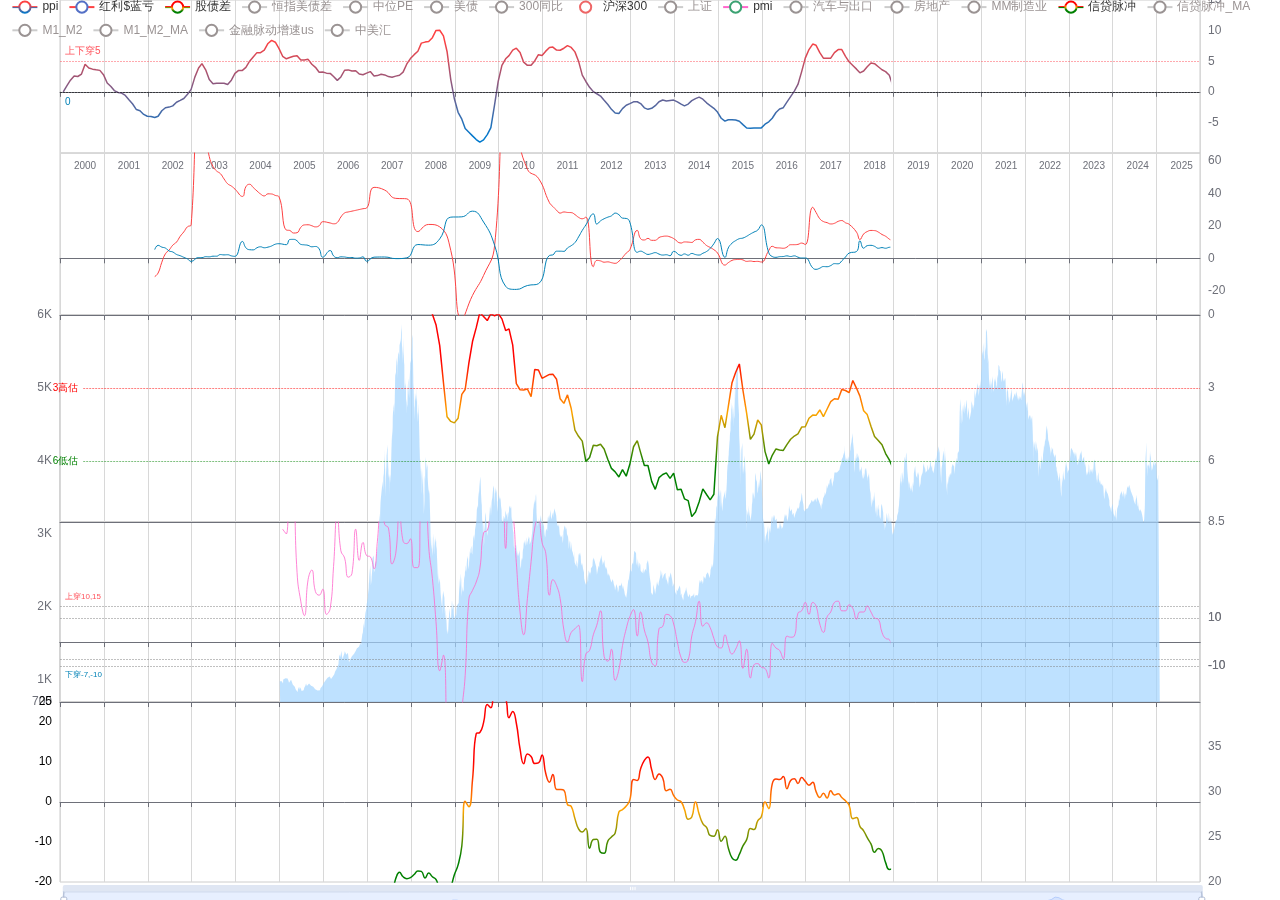
==== eco/cn.html @ ce71aca5 "eco" ====
<!DOCTYPE html>
<html lang="zh-CN" style="height: 100%">

<head>
    <meta charset="utf-8" />
    <script type="text/javascript" src="./js/echarts.min.js"></script>
    <script type="text/javascript" src="./js/my.js"></script>
    <script type="text/javascript" src="./js/indicatorCalculation.js"></script>
    <script type="text/javascript" src="./cn/CPI,PPI,CPI_PPI.js"></script>
    <script type="text/javascript" src="./cn/利润同比,亏损增减.js"></script>
    <script type="text/javascript" src="./cn/股债差300平均,滚动市盈率300.js"></script>
    <script type="text/javascript" src="./cn/滚动市盈率恒指.js"></script>


    <script type="text/javascript" src="./cn/沪深300PE中位数,全A股PE中位数,十年期国债利率倒数.js"></script>
    <script type="text/javascript" src="./cn/沪深300同比,上证同比.js"></script>
    <script type="text/javascript" src="./cn/财新制造业PMI,官方制造业PMI.js"></script>
    <script type="text/javascript" src="./cn/商品房销售.js"></script>
    <script type="text/javascript" src="./cn/零售汽车.js"></script>
    <script type="text/javascript" src="./cn/出口.js"></script>
    <script type="text/javascript" src="./cn/M1,M1_M2.js"></script>
    <script type="text/javascript" src="./cn/信贷脉冲,房价同比.js"></script>

    <script type="text/javascript" src="./us/MM制造业指标.js"></script>
    <script type="text/javascript" src="./us/中美利差Day,中美汇率Day.js"></script>
    <script type="text/javascript" src="./us/金融压力Day,美元指数Day.js"></script>
    <script type="text/javascript" src="./us/PMI_ISM,金融脉动增速.js"></script>
    <script type="text/javascript" src="./us/Y10日,Y2日.js"></script>
    <script type="text/javascript">
        /*
        各类资产的长期回报率是多少?  https://deepinvest.org/post/2022/09/05/the-rate-of-return-on-everything/   
        巴菲特的估值逻辑与茅台的确定性  https://shoucang.zyzhang.com/%e5%b7%b4%e8%8f%b2%e7%89%b9%e7%9a%84%e4%bc%b0%e5%80%bc%e9%80%bb%e8%be%91%e4%b8%8e%e8%8c%85%e5%8f%b0%e7%9a%84%e7%a1%ae%e5%ae%9a%e6%80%a7/
        净利润同比增长率(%)中位数 https://legulegu.com/stockdata/middle-avg-indicator?indicatorCode=netProfitYoy                           
                                   上5 
        ppi      下0         上0         高位区5下
        利亏     利下0       利上0        亏上0
    
        股市     低点        M高点1       M高点2       5-6  10-12-1-2月底
                     白马科技 红低PPI-能粮消金CPI        3年左右 

        pmi      低位        高位         高中位
        信贷     低位        高位         中下位
        美元     低位        中上位        高位



        一般        一个底部              顶部1                    顶部1

        P          下穿0 减速带最大     上穿0 加速度最大          高位5向下
        利润       下穿0 减速带最大      上穿0 加速度最大           
        亏损                                                    上穿0 加速度最大
         
        股债          低位                中上|顶                 顶|中下

        Q
        MV         内外最底部            内M最大_信贷&M1          外M最大_汇率

        */
        console.log("cn数据抓取日期=", cn抓取日期)

        let PPI_MA = PPI.chartDataMaN(4)

        官方制造业PMI = 官方制造业PMI.map(item => {
            item[1] = parseFloat(((item[1] - 50) * 1).toFixed(2))
            return item
        })
        财新制造业PMI = 财新制造业PMI.map(item => {
            item[1] = parseFloat(((item[1] - 50) * 1).toFixed(2))
            return item
        })
        let cn_pmi_平均 = 官方制造业PMI.map((item, index) => {
            let newArr = []
            newArr[0] = item[0]
            let avg
            let cx = findSameTime(财新制造业PMI, item[0])
            if (cx) avg = (item[1] * 0.5 + parseFloat(cx[1]) * 0.5).toFixed(2)
            else avg = item[1].toFixed(2)
            newArr[1] = parseFloat(avg)
            return newArr
        })

        出口 = 出口.map(((item, index, arr) => {
            if (item[0].includes("02-28")) {
                let pre = 出口[index - 1]
                let next = 出口[index + 1]
                pre = pre ? parseFloat(pre[1]) : 0
                next = next ? parseFloat(next[1]) : 0
                if ((pre * next) != 0)
                    item[1] = (pre + next) / 2
                else
                    item[1] = (pre + next)
            }
            return item
        }))
        零售汽车 = 零售汽车.map(((item, index, arr) => {
            if (item[0].includes("02-28")) {
                let pre = 零售汽车[index - 1]
                let next = 零售汽车[index + 1]
                pre = pre ? parseFloat(pre[1]) : 0
                next = next ? parseFloat(next[1]) : 0
                if ((pre * next) != 0)
                    item[1] = (pre + next) / 2
                else
                    item[1] = (pre + next)
            }
            return item
        }))
        let 零售汽车$出口 = 出口.map((output, index, datasArr) => {
            let car = 零售汽车.find(ele => ele[0] == output[0])
            let newItem = []
            if (car) {
                newItem[0] = output[0]
                newItem[1] = (parseFloat(output[1]) + parseFloat(car[1])) / 2
                return newItem
            } else {
                newItem[0] = output[0]
                newItem[1] = output[1]
                return newItem
            }
        })

        M1 = M1.map(((item, index, arr) => {
            if (item[0].includes("01-28")) {
                let pre = arr[index - 1]
                let next = arr[index + 1]
                pre = pre ? parseFloat(pre[1]) : 0
                next = next ? parseFloat(next[1]) : 0
                if ((pre * next) != 0)
                    item[1] = (pre + next) / 2
                else
                    item[1] = (pre + next)
            }
            return item
        }))
        let M1_MA = M1.chartDataMaN(4)

        M1_M2 = M1_M2.map(((item, index, arr) => {
            if (item[0].includes("01-28")) {
                let pre = arr[index - 1]
                let next = arr[index + 1]
                pre = pre ? parseFloat(pre[1]) : 0
                next = next ? parseFloat(next[1]) : 0
                if ((pre * next) != 0)
                    item[1] = (pre + next) / 2
                else
                    item[1] = (pre + next)
            }
            return item
        }))
        let M1_M2_MA = M1_M2.chartDataMaN(4)

        let 信贷脉冲_MA = 信贷脉冲.chartDataMaN(4)

        //https://finance.sina.com.cn/money/forex/hq/USDCNH.shtml
        //https://finance.sina.com.cn/money/forex/hq/DINIW.shtml
        let 中美汇率Day同比 = 中美汇率Day
            .filter((ele, index, datasArr) => {
                return true

                // var d = new Date(ele[0])
                // var n = d.getDay()
                // if(n==5) return true //周5
                // if(datasArr.length-1 == index) return true

                // currentMonth = ele[0].substring(5, 7)//月最后一天
                // if (index < datasArr.length - 1) {
                //     nextMonth = datasArr[index + 1][0].substring(5, 7)
                //     return currentMonth != nextMonth
                // } else {
                //     return true
                // }
            })
            .map((ele, index, datasArr) => { // yoY 同比
                let preYearMonthDay = '' + (parseInt(ele[0].substring(0, 4)) - 1) + ele[0].substring(4, 10)
                let preItem = datasArr.find(element => {
                    return element[0] == preYearMonthDay
                })
                if (!preItem) { //去原始数据找
                    let currentDayInt = parseInt(ele[0].substring(8, 10))
                    let preYearMonth = '' + (parseInt(ele[0].substring(0, 4)) - 1) + ele[0].substring(4, 7)
                    let n = 3
                    while (-5 < n) { //向前查找
                        let dayInt = currentDayInt + n
                        let dayStr = dayInt >= 10 ? '' + dayInt : "0" + dayInt
                        let preYearMonthDay = '' + preYearMonth + "-" + dayStr
                        preItem = datasArr.find(element => {
                            return element[0] == preYearMonthDay
                        })
                        if (preItem) break
                        n--
                    }
                }
                let yoY = ""
                if (preItem) {
                    preItem[1] = parseFloat(preItem[1])
                    ele[1] = parseFloat(ele[1])
                    yoY = preItem[1] ? ((ele[1] - preItem[1]) / preItem[1]) * 100 : ""
                }
                return [ele[0], yoY]
            })
            .map((item, index, datasArr) => {
                if (item[1] !== "") item[1] = -item[1]
                return item
                // ??????
                // if (index < datasArr.length - 1) {
                //     item[0] = item[0]
                //     item[1] = -item[1]
                // }
            })
        //中美汇率Day同比 = 中美汇率Day同比.chartDataMaN(4)

        // let 美元指数Day同比 = 美元指数Day
        //     .filter((ele, index, datasArr) => { //月最后一天
        //         // var d = new Date(ele[0])
        //         // var n = d.getDay()
        //         // if(n==5) return true //周5
        //         // if(datasArr.length-1 == index) return true

        //         return true

        //         currentMonth = ele[0].substring(5, 7)
        //         if (index < datasArr.length - 1) {
        //             nextMonth = datasArr[index + 1][0].substring(5, 7)
        //             return currentMonth != nextMonth
        //         } else {
        //             return true
        //         }
        //     })
        //     .map((ele, index, datasArr) => { // yoY 同比
        //         let preYear = '' + (parseInt(ele[0].substring(0, 4)) - 1) + ele[0].substring(4, 10)
        //         let preItem = datasArr.find(element => {
        //             return element[0] == preYear
        //         })

        //         if (!preItem) { //去原始数据找
        //             let currentDayInt = parseInt(ele[0].substring(8, 10))
        //             let preYearMonth = '' + (parseInt(ele[0].substring(0, 4)) - 1) + ele[0].substring(4, 7)
        //             let n = 7
        //             while (-7 < n) { //向前查找
        //                 let dayInt = currentDayInt + n
        //                 let dayStr = dayInt >= 10 ? '' + dayInt : "0" + dayInt
        //                 let preYearMonthDay = '' + preYearMonth + "-" + dayStr
        //                 preItem = datasArr.find(element => {
        //                     return element[0] == preYearMonthDay
        //                 })
        //                 if (preItem) break
        //                 n--
        //             }
        //         }
        //         let yoY = ""
        //         if (preItem) {
        //             preItem[1] = parseFloat(preItem[1])
        //             ele[1] = parseFloat(ele[1])
        //             yoY = preItem[1] ? (ele[1] - preItem[1]) / preItem[1] : ""
        //         }
        //         return [ele[0], yoY * 100]
        //     })
        //     .map((item, index, datasArr) => {
        //         //return item
        //         if (index < datasArr.length - 1) {
        //             item[0] = item[0]
        //             item[1] = -item[1]
        //         }
        //         return item
        //     })
        // //美元指数Day同比 = 美元指数Day同比.chartDataMaN(4)

        let 股债差恒指美债 = 滚动市盈率恒指.map(pe指数 => {
            let 美债10 = findSameTime(Y10日, pe指数[0])
            if (美债10) return [pe指数[0], 1 / pe指数[1] * 100 - parseFloat(美债10[1])]
            else {
                let currentDayInt = 28
                let yearMonth = pe指数[0].substring(0, 7)
                let n = 0
                while (-5 < n) { //向前查找
                    let dayInt = currentDayInt + n
                    let dayStr = dayInt >= 10 ? '' + dayInt : "0" + dayInt
                    let yearMonthDay = yearMonth + "-" + dayStr
                    美债10 = Y10日.find(element => {
                        return element[0] == yearMonthDay
                    })
                    if (美债10) break
                    n--
                }
                if (美债10) return [pe指数[0], 1 / pe指数[1] * 100 - parseFloat(美债10[1])]
                else return [pe指数[0], ""]
            }
        })
        //console.log("股债差恒指美债", 股债差恒指美债)

    </script>

    <script type="text/javascript" src="./cn/雪球行情/沪深300.js"></script>
    <script type="text/javascript" src="./cn/雪球行情/上证.js"></script>

</head>

<body style="height: 100%; width: 100%; margin: 0">
    <div id="container" style="height: 100%; width: 100%;"></div>
    <script type="text/javascript">
        Array.prototype.addStartEnd = function () {
            let arr = this
            let startYear = 2000
            if (arr.length > 0 && Date.parse(arr[0][0]) < Date.parse(`${startYear}-01-01`))
                arr = arr.filter(item => {
                    return parseFloat(item[0].substring(0, 4)) >= startYear
                })


            arr = [
                [`${startYear}-01-01`, ""]
            ].concat(arr)

            let last300Day = 沪深300[沪深300.length - 1].date
            if (+last300Day.substring(5, 7) <= 7)
                var chartLastDay = last300Day.substring(0, 4) + "-12-28"
            else
                var chartLastDay = +last300Day.substring(0, 4) + 1 + "-12-28"

            arr.push([chartLastDay, ""])

            return arr
        }

        var dom = document.getElementById("container");
        var myChart = echarts.init(dom, "red", {
            renderer: "canvas",
            useDirtyRect: false,
        });
        var app = {};
        var option;

        let gridbackgroundColor = "#f7f9fa"
        let splitLineColor = "#d8d8d8"
        let grid默认 = [
            { //ppi
                left: 60,
                right: 80,
                top: "0%",
                height: '17%',
                show: true,

            },

            { //利润亏损
                left: 60,
                right: 80,
                top: "17%",
                height: '18%',
                show: true,

            },

            { //股债  
                left: 60,
                right: 80,
                top: "35%",
                height: '23%',
                show: true,
            },
            { // 
                left: 60,
                right: 80,
                top: "35%",
                height: '23%', // 23 or 43  
                show: true,
            },
            { //股同比
                left: 60,
                right: 80,
                top: "58%",
                height: '20%',
                show: true,
            },
            { //指数
                left: 60,
                right: 80,
                top: "35%",
                height: '43%', // 23 or 43  
                show: true,
            },


            { //PMI
                left: 60,
                right: 80,
                top: "58%",
                height: '20%',
                show: true,
            },

            { //M12 信贷
                left: 60,
                right: 80,
                top: "78%",
                height: '20%',
                show: true,
                //backgroundColor: gridbackgroundColor,
            },
        ]
        let grid全屏 = [
            { //ppi
                left: 60,
                right: 80,
                top: "0%",
                height: '17%',
                show: true,

            },

            { //利润亏损
                left: 60,
                right: 80,
                top: "17%",
                height: '18%',
                show: true,

            },

            { //股债  
                left: 60,
                right: 80,
                top: "35%",
                height: '15%',
                show: true,
            },
            { // 
                left: 60,
                right: 80,
                top: "35%",
                height: '15%', // 23 or 43  
                show: true,
            },
            { //股同比
                left: 60,
                right: 80,
                top: "50%",
                height: '13%',
                show: true,
            },
            { //指数
                left: 60,
                right: 80,
                top: "35%",
                height: '28%', // 23 or 43  
                show: true,
            },


            { //PMI
                left: 60,
                right: 80,
                top: "63%",
                height: '17%',
                show: true,
            },

            { //M12 信贷
                left: 60,
                right: 80,
                top: "80%",
                height: '18%',
                show: true,
                //backgroundColor: gridbackgroundColor,  98
            },
        ]

        option = {
            title: {},
            tooltip: {
                trigger: "axis",
                show: true,
                position: ["3%", "23.5%"],
                order: "seriesDesc",
                formatter: function (params, ticket, callback) {
                    return null;
                },
                axisPointer: {
                    type: "cross",
                    show: true,
                    crossStyle: {
                        width: 0.6,
                        color: "black", // 鼠标十字横轴
                    },
                },
            },
            legend: {
                inactiveColor: '#9a9393',
                left: "0.5%",
                top: "-0.5%"

            },
            axisPointer: {
                type: "cross",
                show: true,
                link: [{
                    xAxisIndex: "all",
                },],
                lineStyle: {
                    color: "black", // 鼠标十字竖轴
                    lineStyle: {
                        width: 0.6,
                        color: "black", // 鼠标十字竖轴
                    },
                },
            },
            dataZoom: [

                {
                    show: true,
                    realtime: true,
                    start: 0,
                    end: 100,
                    xAxisIndex: [0, 1, 2, 3, 4, 5, 6, 7],
                    bottom: -15,
                },
            ],

            grid: grid默认,

            xAxis: [

                { //ppi
                    gridIndex: 0,
                    type: "time",
                    splitNumber: 20,
                    splitLine: {
                        show: true,
                        lineStyle: {
                            color: [splitLineColor]
                        }
                    },
                    axisPointer: {
                        show: true,
                        label: {
                            show: true,
                        },
                    },
                    axisLabel: {
                        fontSize: 10,
                        formatter: "{yyyy}",
                        padding: [0, -50, 0, 0],
                    },
                },

                { //利润亏损
                    gridIndex: 1,
                    type: "time",
                    splitNumber: 20,
                    splitLine: {
                        show: true,
                        lineStyle: {
                            color: [splitLineColor]
                        }
                    },
                    axisPointer: {
                        show: true,
                        label: {
                            show: false,
                        },
                    },
                    axisLabel: {
                        show: false
                    }
                },

                { //股债  
                    gridIndex: 2,
                    type: 'time',
                    splitNumber: 20,
                    splitLine: {
                        show: true,
                        lineStyle: {
                            color: [splitLineColor]
                        }
                    },
                    axisPointer: {
                        show: true, // 抓数据圆圈
                        label: {
                            show: false, //黑框日期
                        },
                    },
                    axisLabel: {
                        show: false
                    }
                },
                { //
                    gridIndex: 3,
                    type: "time",
                    splitNumber: 20,
                    splitLine: {
                        show: true,
                        lineStyle: {
                            color: [splitLineColor]
                        }
                    },
                    axisPointer: {
                        show: true,
                        label: {
                            show: false,
                        },
                    },
                    axisLabel: {
                        show: false
                    }
                },
                { //股同比
                    gridIndex: 4,
                    type: 'time',
                    splitNumber: 20,
                    splitLine: {
                        show: true,
                        lineStyle: {
                            color: [splitLineColor]
                        }
                    },
                    axisPointer: {
                        show: true,
                        label: {
                            show: false,
                        },
                    },
                    axisLabel: {
                        show: false
                    }
                },
                { //指数  
                    gridIndex: 5,
                    type: 'time',
                    splitNumber: 20,
                    splitLine: {
                        show: true,
                        lineStyle: {
                            color: [splitLineColor]
                        }
                    },
                    axisPointer: {
                        show: true, // 抓数据圆圈
                        label: {
                            show: false, //黑框日期
                        },
                    },
                    axisLabel: {
                        show: false
                    }
                },

                { //PMI
                    gridIndex: 6,
                    type: "time",
                    splitNumber: 20,
                    splitLine: {
                        show: true,
                        lineStyle: {
                            color: [splitLineColor]
                        }
                    },
                    axisPointer: {
                        show: true,
                        label: {
                            show: false,
                        },
                    },
                    axisLabel: {
                        show: false
                    }
                },

                { //M12 信贷
                    gridIndex: 7,
                    type: "time",
                    splitNumber: 20,
                    splitLine: {
                        show: true,
                        lineStyle: {
                            color: [splitLineColor]
                        }
                    },
                    axisPointer: {
                        show: true,
                        label: {
                            show: false,
                        },
                    },
                    axisLabel: {
                        show: false
                    }
                },

            ],

            yAxis: [

                { //ppi
                    gridIndex: 0,
                    type: 'value',
                    splitLine: {
                        show: false
                    },
                    axisLabel: {
                        formatter: (value, index) => {
                            if (value <= -10) return ""
                            else return value
                        }
                    },
                    position: "right",
                },
                {
                    gridIndex: 0,
                    type: 'value',
                    splitLine: {
                        show: false
                    },
                    position: "left",
                },

                { //利润亏损
                    gridIndex: 1,
                    type: 'value',
                    splitLine: {
                        show: false
                    },
                    axisLabel: {
                        formatter: (value, index) => {
                            if (value > 60 || value < -20) return ""
                            else return value
                        }
                    },
                    position: "right",
                    max: 65,
                    min: -35
                },
                {
                    gridIndex: 1,
                    type: 'value',
                    splitLine: {
                        show: false
                    },
                    position: "left",
                },

                { //股债  
                    gridIndex: 2,
                    type: 'value',
                    splitLine: {
                        show: false
                    },
                    position: "right",
                    inverse: true, //默认现实平均
                    interval: 3,
                    max: 8.5,
                    min: 0,
                },
                {
                    gridIndex: 2,
                    type: 'value',
                    splitLine: {
                        show: false
                    },
                    axisLabel: {
                        formatter: (value, index) => {
                            if (value > 700) return value / 1000 + "K"
                            else return value
                        }
                    },
                    position: "left",
                    min: 700
                },
                { //
                    gridIndex: 3,
                    type: 'value',
                    splitLine: {
                        show: false
                    },
                    axisLabel: {
                        show: false
                    },
                    max: 20,
                    position: "right",
                },
                {
                    gridIndex: 3,
                    type: 'value',
                    splitLine: {
                        show: false
                    },
                    position: "left",
                },
                { //股同比 
                    gridIndex: 4,
                    type: 'value',
                    splitLine: {
                        show: false
                    },
                    axisLabel: {
                        formatter: (value, index) => {
                            if ([-10, 10].includes(value)) return value
                            else return ""
                        }
                    },
                    interval: 5,
                    max: 50,
                    min: -25,
                    position: "right",
                },
                {
                    gridIndex: 4,
                    type: 'value',
                    splitLine: {
                        show: false
                    },
                    position: "left",
                },
                { //指数
                    gridIndex: 5,
                    type: 'value',
                    splitLine: {
                        show: false
                    },
                    axisLabel: {
                        formatter: (value, index) => {
                            if (value > 700) return value / 1000 + "K"
                            else return value
                        }
                    },
                    position: "left",
                    min: 700
                },
                {
                    gridIndex: 5,
                    type: 'value',
                    splitLine: {
                        show: false
                    },
                    position: "right",
                },

                { //PMI 
                    gridIndex: 6,
                    type: 'value',
                    splitLine: {
                        show: false
                    },
                    axisLabel: {
                        formatter: (value, index) => {
                            if ([-10, 10].includes(value)) return value
                            else return ""
                        }
                    },
                    interval: 5,
                    max: 50,
                    min: -25,
                    position: "right",
                },
                {
                    gridIndex: 6,
                    type: 'value',
                    splitLine: {
                        show: false
                    },
                    position: "left",
                },

                { //信贷 右侧列数据
                    gridIndex: 7,
                    type: 'value',
                    splitLine: {
                        show: false
                    },
                    axisLabel: {
                        formatter: (value, index) => {
                            if (value >= 40) return ""
                            else return value
                        }
                    },
                    position: "right",
                    max: 40,
                    min: 20,
                },
                { //M1_M2  金融脉动us  美元指数 左侧列数据 
                    gridIndex: 7,
                    type: 'value',
                    splitLine: {
                        show: false
                    },
                    interval: 10,
                    axisLabel: {
                        formatter: (value, index) => {
                            if (value > 30) return ""
                            else return value
                        },
                        color: "black"
                    },
                    position: "left",
                    max: 25,
                    min: -20
                },

            ],

            series: [

                { //ppi
                    name: "ppi",
                    type: "line",
                    xAxisIndex: 0,
                    yAxisIndex: 0,
                    showSymbol: false,
                    lineStyle: {
                        width: 1.5,
                    },
                    itemStyle: {
                        normal: {
                            color: {
                                type: "linear",
                                x: 0,
                                y: 0,
                                x2: 0,
                                y2: 1,
                                colorStops: [{
                                    offset: 0.95,
                                    color: "#0079cd" //"#0081B6",
                                },

                                {
                                    offset: 0.25,
                                    color: "#FD4142" //"#FD4142",
                                },
                                ],
                                globalCoord: true,
                            },
                        },
                    },
                    markLine: {
                        symbol: ["none", "none"],
                        data: [{
                            lineStyle: {
                                width: 0.5,
                                color: "#ff535c",
                            },
                            label: {
                                formatter: "上下穿5",
                                color: "#ff535c",
                                fontSize: 10,
                                position: "insideStartTop",
                            },
                            yAxis: 5, // 标线值
                        },

                        {
                            lineStyle: {
                                width: 0.5,
                                color: "black",
                            },
                            label: {
                                formatter: "0",
                                color: "#0081B6",
                                fontSize: 10,
                                position: "insideStartBottom",
                            },
                            yAxis: 0, // 标线值
                        },
                        ],
                    },
                    tooltip: {
                        show: true,
                    },
                    data: PPI.addStartEnd(),
                },

                { //利润亏损
                    name: '红利$蓝亏',
                    type: 'line',
                    xAxisIndex: 1,
                    yAxisIndex: 2,
                    showSymbol: false,
                    smooth: true,
                    lineStyle: {
                        width: 1,
                        color: "#FD4142", //"#fd76c8"
                    },
                    data: 利润同比.addStartEnd()
                },
                {
                    name: '红利$蓝亏',
                    type: 'line',
                    xAxisIndex: 1,
                    yAxisIndex: 2,
                    showSymbol: false,
                    smooth: true,
                    lineStyle: {
                        width: 1,
                        color: "#0081B6", //"#007c71",
                    },
                    data: 亏损增减.addStartEnd()
                },


                { //股债
                    name: "股债差",
                    type: "line",
                    xAxisIndex: 2,
                    yAxisIndex: 4,
                    data: 股债差300平均.filter((item) => {
                        return parseFloat(item[0].substring(0, 4)) >= 2007;
                    }).addStartEnd(),
                    showSymbol: false,
                    lineStyle: {
                        width: 1.5,
                    },
                    zlevel: 1,
                    itemStyle: {
                        normal: {
                            color: {
                                type: "linear",
                                x: 0,
                                y: 0,
                                x2: 0,
                                y2: 1,
                                colorStops: [{
                                    offset: 0.4,
                                    color: "red",
                                },
                                {
                                    offset: 0.6,
                                    color: "orange",
                                },

                                {
                                    offset: 0.8,
                                    color: "green",
                                },
                                ],
                                globalCoord: true,
                            },
                        },
                    },
                    markLine: {
                        symbol: ["none", "none"],
                        data: [{
                            lineStyle: {
                                width: 0.5,
                                color: "green",
                            },
                            label: {
                                formatter: "6低估",
                                fontSize: "10",
                                color: "green",
                                position: "start",
                            },
                            yAxis: 6, // 标线值
                            x: "6.5%", //固定起点的 x 像素位置
                        },
                        {
                            lineStyle: {
                                width: 0.5,
                                color: "red",
                            },
                            label: {
                                formatter: "3高估",
                                fontSize: "10",
                                color: "red",
                                position: "start",
                            },
                            yAxis: 3, // 标线值
                            x: "6.5%",
                        },

                            // {
                            //     lineStyle: {
                            //         width: 0,
                            //         color: "#ff000000",
                            //         type: "solid" // 实线，不写默认虚线
                            //     },

                            //     yAxis: 0, // 标线值

                            // },
                        ],
                    },
                },
                {
                    name: '恒指美债差',
                    type: 'line',
                    xAxisIndex: 2,
                    yAxisIndex: 4,
                    showSymbol: false,
                    lineStyle: {
                        width: 1.7,
                        type: "dotted"
                    },
                    zlevel: 1,
                    itemStyle: {
                        normal: {
                            color: {
                                type: "linear",
                                x: 0,
                                y: 0,
                                x2: 0,
                                y2: 1,
                                colorStops: [{
                                    offset: 0.4,   //小上移  大下移
                                    color: "red",
                                },
                                {
                                    offset: 0.5,
                                    color: "orange",
                                },

                                {
                                    offset: 0.7,
                                    color: "green",
                                },
                                ],
                                globalCoord: true,
                            },
                        },
                    },

                    data: 股债差恒指美债.filter((item) => {
                        return parseFloat(item[0].substring(0, 4)) >= 2007;
                    }).addStartEnd(),
                },

                {
                    name: "中位PE", //紫色 300PE中位数
                    type: "line",
                    xAxisIndex: 2,
                    yAxisIndex: 4,
                    data: 沪深300PE中位数.map(ele => {
                        return [ele[0], (1 / parseFloat(ele[1]) * 100).toFixed(2)]
                    }).addStartEnd(),
                    smooth: true,
                    showSymbol: false,
                    lineStyle: {
                        width: 1.1,
                        color: "#b749fd",
                    },
                    zlevel: 1,
                    markLine: {
                        symbol: ["none", "none"],
                        data: [{
                            lineStyle: {
                                width: 0,
                                color: "#ff535c",
                            },
                            label: {
                                position: "start",
                                formatter: "30高估",
                                fontSize: "10",
                                color: "#ff535c",
                            },
                            yAxis: 3.5,
                            x: "7%", //固定起点的 x 像素位置
                        },
                        {
                            lineStyle: {
                                width: 0.7,
                                color: "green",
                            },
                            label: {
                                position: "start",
                                formatter: "20低估",
                                fontSize: "10",
                                color: "green",
                            },
                            yAxis: 5,
                            x: "7%", //固定起点的 x 像素位置
                        },
                        {
                            lineStyle: {
                                width: 0.7,
                                color: "green",
                            },
                            label: {
                                position: "start",
                                formatter: "18低估",
                                fontSize: "10",
                                color: "green",
                            },
                            yAxis: 5.5,
                            x: "7%", //固定起点的 x 像素位置
                        },
                        ],
                    },
                },
                {
                    name: "中位PE", //橘色 全a剔除后中位
                    type: "line",
                    xAxisIndex: 2,
                    yAxisIndex: 4,
                    zlevel: 1,
                    data: 全A股PE中位数.map(ele => {
                        return [ele[0], (1 / parseFloat(ele[1]) * 100).toFixed(2)]
                    }).addStartEnd(),
                    smooth: true,
                    showSymbol: false,
                    lineStyle: {
                        width: 1.1,
                        color: "#ff814f",
                    },
                },
                {
                    name: "中位PE", //十年前国债收益率
                    type: "line",
                    xAxisIndex: 2,
                    yAxisIndex: 4,
                    zlevel: 1,
                    data: 十年期国债利率倒数.map(ele => {
                        return [ele[0], (1 / parseFloat(ele[1]) * 100).toFixed(2)]
                    }).addStartEnd(),
                    smooth: true,
                    showSymbol: false,
                    lineStyle: {
                        width: 1.1,
                        color: "black",
                    },
                },
                {
                    name: "美债", //美十年前国债收益率
                    type: "line",
                    xAxisIndex: 2,
                    yAxisIndex: 4,
                    zlevel: 1,
                    data: Y10日.filter((ele, index, datasArr) => { //月最后一天
                        // var d = new Date(ele[0])
                        // var n = d.getDay()
                        // if(n==5) return true //周5
                        // if(datasArr.length-1 == index) return true
                        // return true
                        currentMonth = ele[0].substring(5, 7)
                        if (index < datasArr.length - 1) {
                            nextMonth = datasArr[index + 1][0].substring(5, 7)
                            return currentMonth != nextMonth
                        } else {
                            return true
                        }
                    })
                        .map(ele => {
                            return [ele[0], (parseFloat(ele[1])).toFixed(2)]
                        }).filter((item) => {
                            return parseFloat(item[0].substring(0, 4)) >= 2005;
                        }).addStartEnd(),
                    smooth: true,
                    showSymbol: false,
                    lineStyle: {
                        type: 'dotted',
                        width: 1,
                        color: "black",
                    },
                },


            
                { //股同比
                    name: "300同比",
                    type: "line",
                    xAxisIndex: 4,
                    yAxisIndex: 8,
                    showSymbol: false,
                    smooth: true,
                    lineStyle: {
                        width: 1.3,
                    },
                    zlevel: 1,
                    tooltip: {
                        show: false,
                    },
                    itemStyle: {
                        normal: {
                            color: {
                                type: "linear",
                                x: 0,
                                y: 0,
                                x2: 0,
                                y2: 1,
                                colorStops: [{
                                    offset: 0.45, //大 下
                                    color: "red",
                                },
                                {
                                    offset: 0.6,
                                    color: "orange",
                                },

                                {
                                    offset: 0.8, //小 上
                                    color: "green",
                                },
                                ],
                                globalCoord: true,
                            },
                        },
                    },
                    markLine: {
                        symbol: ["none", "none"],
                        data: [{
                            lineStyle: {
                                width: 0.5,
                                color: "green",
                            },
                            label: {
                                formatter: "-20低估",
                                color: "green",
                                fontSize: "10",
                                position: "start",
                            },
                            yAxis: -20, // 标线值
                            x: "6.5%", //固定起点的 x 像素位置
                        },
                        {
                            lineStyle: {
                                width: 0.5,
                                color: "red",
                            },
                            label: {
                                formatter: "30高估",
                                color: "red",
                                fontSize: "10",
                                position: "start",
                            },
                            yAxis: 30, // 标线值
                            x: "6.5%",
                        },
                        {
                            lineStyle: {
                                width: 0.5,
                                color: "gray",
                                //type: "solid" // 实线，不写默认虚线
                            },
                            label: {
                                formatter: "30高估",
                                color: "red",
                                fontSize: "0",
                                position: "start",
                            },
                            yAxis: 0, // 标线值
                        },
                        ],
                    },
                    data: 沪深300同比.filter(item => {
                        return parseFloat(item[0].substring(0, 4)) >= 2008
                    }).addStartEnd()
                },

                { //指数沪深300D
                    name: "沪深300",
                    type: "line",
                    lineStyle: {
                        width: 0,
                    },
                    itemStyle: {
                        normal: {
                            areaStyle: {
                                color: "#a3d4ff" // 87c5cf  a3d4ff
                            },
                        },
                        emphasis: {
                            areaStyle: {
                                color: "#a3d4ff",
                            },
                        },
                    },
                    showSymbol: false,
                    zlevel: 0,
                    xAxisIndex: 5,
                    yAxisIndex: 10,
                    data: 沪深300.map((item) => {
                        let tmp = []
                        tmp[0] = item.date
                        tmp[1] = item.close ? item.close : ""
                        return tmp
                    }).addStartEnd(),
                },
                { //指数上证D
                    name: "上证",
                    type: "line",
                    lineStyle: {
                        width: 0,
                    },
                    itemStyle: {
                        normal: {
                            areaStyle: {
                                color: "#a3d4ff"//87c5cf  a3d4ff   57aacb
                            },
                        },
                        emphasis: {
                            areaStyle: {
                                color: "#a3d4ff",
                            },
                        },
                    },
                    showSymbol: false,
                    zlevel: 0,
                    xAxisIndex: 5,
                    yAxisIndex: 10,
                    data: 上证.map((item) => {
                        let tmp = []
                        tmp[0] = item.date
                        tmp[1] = item.close ? item.close : ""
                        return tmp
                    }).addStartEnd(),
                },



                { //pmi
                    name: 'pmi',
                    type: 'line',
                    xAxisIndex: 6,
                    yAxisIndex: 12,
                    showSymbol: false,
                    smooth: true,
                    lineStyle: {
                        width: 0.8,
                        color: "#ff66cc", //"black" //

                    },
                    zlevel: 1,
                    markLine: {
                        symbol: ["none", "none"],
                        data: [

                            {
                                lineStyle: {
                                    width: 0.5,
                                    color: "gray",
                                },
                                label: {
                                    formatter: "上穿10,15",
                                    color: "#ff535c",
                                    fontSize: 8,
                                    position: "insideStartTop",
                                },
                                yAxis: 15, // 标线值
                            },

                            {
                                lineStyle: {
                                    width: 0.5,
                                    color: "gray",
                                },
                                label: {
                                    formatter: "",
                                    color: "#ff535c",
                                    fontSize: 8,
                                    position: "insideStartTop",
                                },
                                yAxis: 10, // 标线值
                            },

                            {
                                lineStyle: {
                                    width: 0.5,
                                    color: "gray",
                                },
                                label: {
                                    formatter: "",
                                    color: "#0081B6",
                                    fontSize: 8,
                                    position: "insideStartBottom",
                                },
                                yAxis: -7, // 标线值
                            },

                            {
                                lineStyle: {
                                    width: 0.5,
                                    color: "gray",
                                },
                                label: {
                                    formatter: "下穿-7,-10",
                                    color: "#0081B6",
                                    fontSize: 8,
                                    position: "insideStartBottom",
                                },
                                yAxis: -10, // 标线值
                            }
                        ],
                    },
                    data: cn_pmi_平均.map(v => {
                        v[1] = parseFloat(v[1]) * 10
                        return v
                    }).addStartEnd(),
                },
                {
                    name: "汽车与出口",
                    type: "line",
                    xAxisIndex: 6,
                    yAxisIndex: 12,
                    showSymbol: false,
                    smooth: true,
                    lineStyle: {
                        width: 1,
                        color: "black" //"#fd5f21", #fd9950
                    },
                    data: 零售汽车$出口.addStartEnd()
                },
                {
                    name: "房地产",
                    type: "line",
                    xAxisIndex: 6,
                    yAxisIndex: 12,
                    showSymbol: false,
                    smooth: true,
                    lineStyle: {
                        width: 1.3,
                        color: "#ff4d57" //"#ff8c00"
                    },
                    data: 商品房销售.addStartEnd()
                },
                {
                    name: "MM制造业",
                    type: "line",
                    xAxisIndex: 6,
                    yAxisIndex: 12,
                    showSymbol: false,
                    smooth: true,
                    lineStyle: {
                        width: 1,
                        color: "#565048",
                    },
                    markLine: {
                        symbol: ["none", "none"],
                        data: [
                            {
                                lineStyle: {
                                    width: 0.5,
                                    type: "solid",
                                    color: "black",
                                },

                                yAxis: 0, // 标线值
                            }
                        ]
                    },
                    zlevel: 1,
                    data: MM制造业指标.map((item) => {
                        item[1] = item[1] * 10
                        return item
                    }).addStartEnd()
                },


                { //信贷
                    name: '信贷脉冲',
                    type: 'line',
                    xAxisIndex: 7,
                    yAxisIndex: 14,
                    smooth: true,
                    showSymbol: false,
                    itemStyle: {
                        "color": {
                            "type": "linear",
                            "x": 0,
                            "y": 0,
                            "x2": 0,
                            "y2": 1,
                            "colorStops": [{
                                "offset": 0.7, //小上 大下
                                "color": "green"
                            },
                            {
                                "offset": 0.5,
                                "color": "orange"
                            },

                            {
                                "offset": 0.3,
                                "color": "red"
                            }

                            ],
                            "globalCoord": false
                        }

                    },
                    lineStyle: {
                        width: 1.5,

                    },
                    data: 信贷脉冲.addStartEnd()
                },
                {
                    name: '信贷脉冲_MA',
                    type: 'line',
                    xAxisIndex: 7,
                    yAxisIndex: 14,
                    smooth: true,
                    showSymbol: false,
                    itemStyle: {
                        "color": {
                            "type": "linear",
                            "x": 0,
                            "y": 0,
                            "x2": 0,
                            "y2": 1,
                            "colorStops": [{
                                "offset": 0.7,
                                "color": "green"
                            },
                            {
                                "offset": 0.5,
                                "color": "orange"
                            },

                            {
                                "offset": 0.3,
                                "color": "red"
                            }

                            ],
                            "globalCoord": false
                        }

                    },
                    lineStyle: {
                        width: 1.2,
                        type: 'dotted',

                    },
                    data: 信贷脉冲_MA.addStartEnd()
                },

                { //M1_2 
                    name: "M1_M2",
                    type: "line",
                    xAxisIndex: 7,
                    yAxisIndex: 15,
                    showSymbol: false,
                    smooth: true,
                    lineStyle: {
                        width: 1,
                        color: "black", //"#ff4900",

                    },
                    data: M1_M2.addStartEnd(),
                },
                {
                    name: "M1_M2_MA",
                    type: "line",
                    xAxisIndex: 7,
                    yAxisIndex: 15,
                    showSymbol: false,
                    smooth: true,
                    lineStyle: {
                        width: 1.2,
                        type: 'dotted',
                        color: "black" //"#ff5c5c",

                    },
                    data: M1_M2_MA.addStartEnd(),
                },

                {
                    name: '金融脉动增速us',
                    type: 'line',
                    xAxisIndex: 7,
                    yAxisIndex: 15,
                    showSymbol: false,
                    //smooth: true,
                    lineStyle: {
                        width: 1,
                        color: "#565048",
                    },
                    data: 金融脉动增速.map((item) => {
                        item[1] = Number(item[1]) * -10
                        return item
                    }).addStartEnd()
                },
                {
                    name: "中美汇",
                    type: "line",
                    xAxisIndex: 7,
                    yAxisIndex: 15,
                    showSymbol: false,
                    smooth: true,
                    lineStyle: {
                        width: 0.8,
                        color: "gray"
                    },
                    data: 中美汇率Day同比.addStartEnd()
                },

            ]
        };

        if (option && typeof option === "object") {
            myChart.setOption(option);
        }
        window.addEventListener("resize", myChart.resize);

        myChart.on('legendselectchanged', function (params) {

            if (params.name === "中位PE" && params.selected["中位PE"] === true) {
                option.yAxis[4].max = 7.5
                option.yAxis[4].min = 0.5
                option.yAxis[4].inverse = true
                option.yAxis[4].interval = 1.5

                params.selected["股债差"] = false
                option.legend.selected = params.selected
                myChart.setOption(option)
            }

            if (params.name === "股债差" && params.selected["股债差"] === true) {
                option.yAxis[4].max = 9
                option.yAxis[4].min = 0
                option.yAxis[4].inverse = true
                option.yAxis[4].interval = 3

                params.selected.中位PE = false
                option.legend.selected = params.selected
                myChart.setOption(option)
            }

        })

        setTimeout(() => {
            myChart.dispatchAction({
                type: 'legendToggleSelect',
                name: "上证"
            });

    

            myChart.dispatchAction({
                type: 'legendToggleSelect',
                name: "汽车与出口"
            });

            myChart.dispatchAction({
                type: 'legendToggleSelect',
                name: "房地产"
            });
            myChart.dispatchAction({
                type: 'legendToggleSelect',
                name: "中位PE"
            });
            myChart.dispatchAction({
                type: 'legendToggleSelect',
                name: "恒指美债差"
            });
            myChart.dispatchAction({
                type: 'legendToggleSelect',
                name: "美债"
            });
            myChart.dispatchAction({
                type: 'legendToggleSelect',
                name: "MM制造业"
            });
            myChart.dispatchAction({
                type: 'legendToggleSelect',
                name: "M1_M2"
            });
            myChart.dispatchAction({
                type: 'legendToggleSelect',
                name: "M1_M2_MA"
            });
            myChart.dispatchAction({
                type: 'legendToggleSelect',
                name: "信贷脉冲_MA"
            })
            myChart.dispatchAction({
                type: 'legendToggleSelect',
                name: "中美汇"
            });
            myChart.dispatchAction({
                type: 'legendToggleSelect',
                name: "美元指"
            });
            myChart.dispatchAction({
                type: 'legendToggleSelect',
                name: "金融脉动增速us"
            });
            myChart.dispatchAction({
                type: 'legendToggleSelect',
                name: "300同比"
            });
        }, "1")


        window.onload = () => {
            window.onresize = function (e) {
                //console.log("window.innerHeight",window.innerHeight) 
                if (window.innerHeight >= 767) {  //880
                    option.grid = grid全屏
                    myChart.setOption(option)
                    myChart.dispatchAction({
                        type: 'legendSelect',
                        name: "300同比"
                    });

                } else if (window.innerHeight < 767) {
                    option.grid = grid默认
                    myChart.setOption(option)
                    myChart.dispatchAction({
                        type: 'legendUnSelect',
                        name: "300同比"
                    });
                }
            }//onresize
        }
    </script>
</body>

</html>
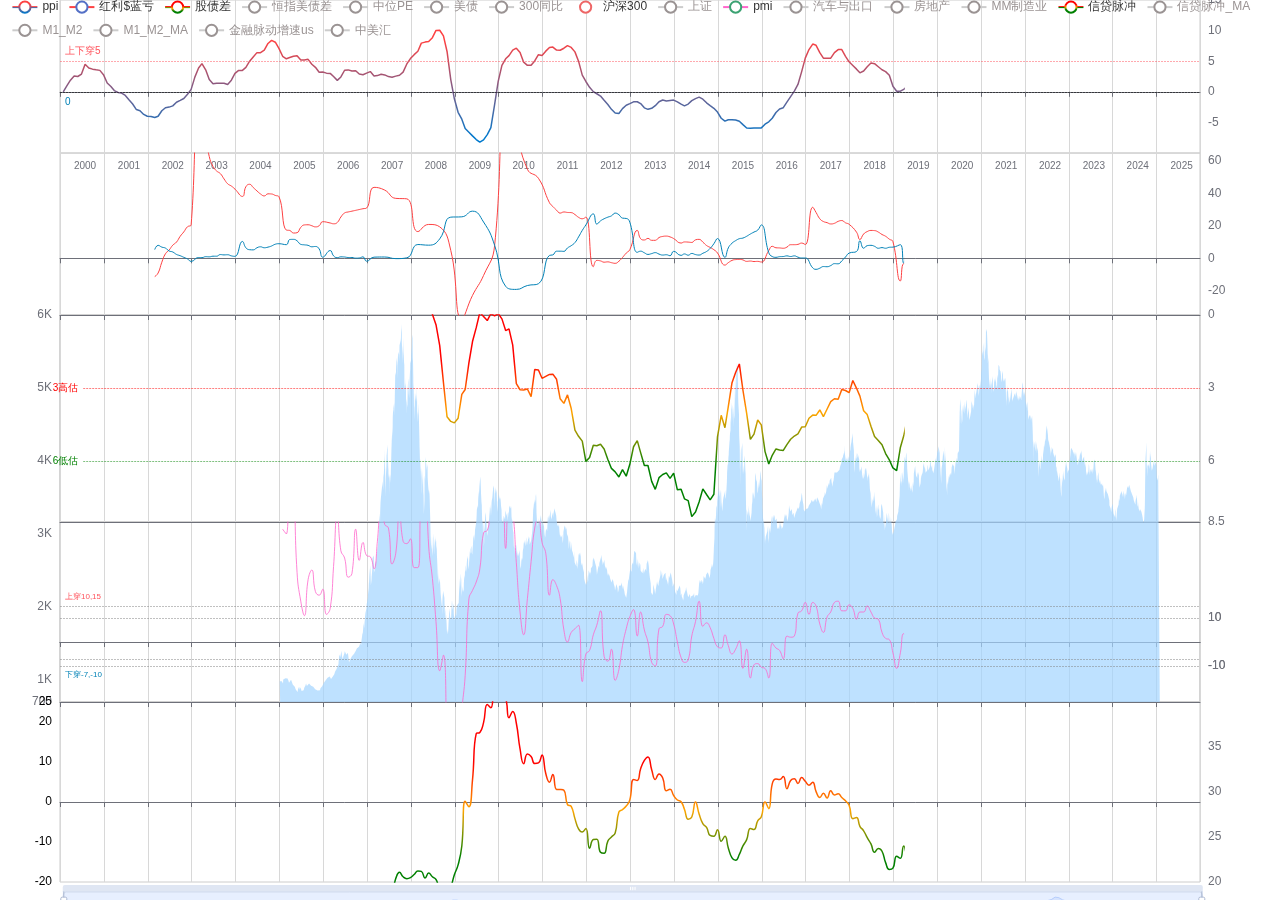
==== commit de52c37d: "ii" ====
--- a/eco/cn.html
+++ b/eco/cn.html
@@ -28,7 +28,7 @@
     <script type="text/javascript" src="./us/Y10日,Y2日.js"></script>
     <script type="text/javascript">
         /*
-        各类资产的长期回报率是多少?  https://deepinvest.org/post/2022/09/05/the-rate-of-return-on-everything/   
+        11各类资产的长期回报率是多少?  https://deepinvest.org/post/2022/09/05/the-rate-of-return-on-everything/   
         巴菲特的估值逻辑与茅台的确定性  https://shoucang.zyzhang.com/%e5%b7%b4%e8%8f%b2%e7%89%b9%e7%9a%84%e4%bc%b0%e5%80%bc%e9%80%bb%e8%be%91%e4%b8%8e%e8%8c%85%e5%8f%b0%e7%9a%84%e7%a1%ae%e5%ae%9a%e6%80%a7/
         净利润同比增长率(%)中位数 https://legulegu.com/stockdata/middle-avg-indicator?indicatorCode=netProfitYoy                           
                                    上5 
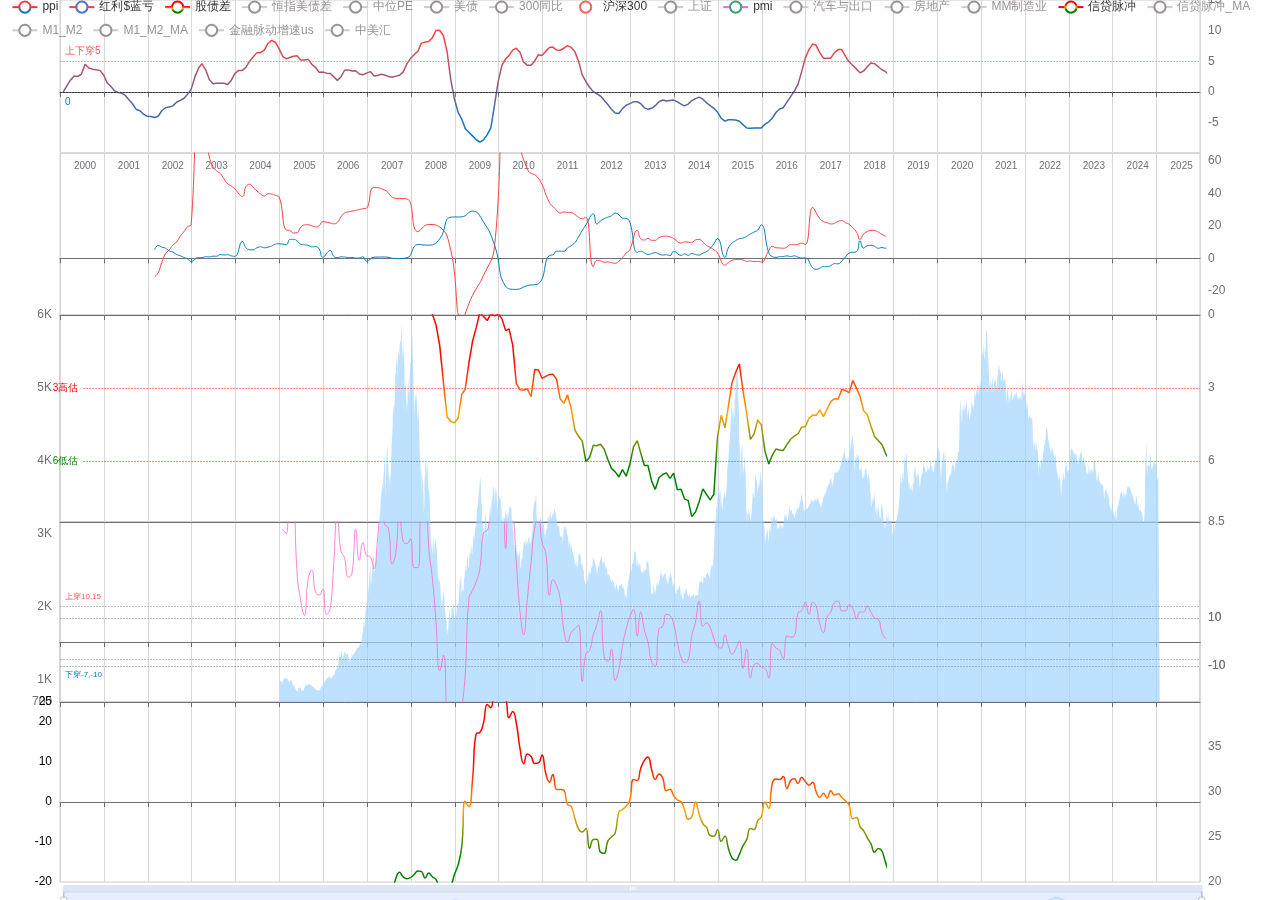
==== commit 3b5adfb4: "iiii" ====
--- a/eco/cn.html
+++ b/eco/cn.html
@@ -27,36 +27,6 @@
     <script type="text/javascript" src="./us/PMI_ISM,金融脉动增速.js"></script>
     <script type="text/javascript" src="./us/Y10日,Y2日.js"></script>
     <script type="text/javascript">
-        /*
-        11各类资产的长期回报率是多少?  https://deepinvest.org/post/2022/09/05/the-rate-of-return-on-everything/   
-        巴菲特的估值逻辑与茅台的确定性  https://shoucang.zyzhang.com/%e5%b7%b4%e8%8f%b2%e7%89%b9%e7%9a%84%e4%bc%b0%e5%80%bc%e9%80%bb%e8%be%91%e4%b8%8e%e8%8c%85%e5%8f%b0%e7%9a%84%e7%a1%ae%e5%ae%9a%e6%80%a7/
-        净利润同比增长率(%)中位数 https://legulegu.com/stockdata/middle-avg-indicator?indicatorCode=netProfitYoy                           
-                                   上5 
-        ppi      下0         上0         高位区5下
-        利亏     利下0       利上0        亏上0
-    
-        股市     低点        M高点1       M高点2       5-6  10-12-1-2月底
-                     白马科技 红低PPI-能粮消金CPI        3年左右 
-
-        pmi      低位        高位         高中位
-        信贷     低位        高位         中下位
-        美元     低位        中上位        高位
-
-
-
-        一般        一个底部              顶部1                    顶部1
-
-        P          下穿0 减速带最大     上穿0 加速度最大          高位5向下
-        利润       下穿0 减速带最大      上穿0 加速度最大           
-        亏损                                                    上穿0 加速度最大
-         
-        股债          低位                中上|顶                 顶|中下
-
-        Q
-        MV         内外最底部            内M最大_信贷&M1          外M最大_汇率
-
-        */
-        console.log("cn数据抓取日期=", cn抓取日期)
 
         let PPI_MA = PPI.chartDataMaN(4)
 
@@ -1251,7 +1221,7 @@
                 },
 
 
-            
+
                 { //股同比
                     name: "300同比",
                     type: "line",
@@ -1722,7 +1692,7 @@
                 name: "上证"
             });
 
-    
+
 
             myChart.dispatchAction({
                 type: 'legendToggleSelect',
@@ -1780,27 +1750,7 @@
         }, "1")
 
 
-        window.onload = () => {
-            window.onresize = function (e) {
-                //console.log("window.innerHeight",window.innerHeight) 
-                if (window.innerHeight >= 767) {  //880
-                    option.grid = grid全屏
-                    myChart.setOption(option)
-                    myChart.dispatchAction({
-                        type: 'legendSelect',
-                        name: "300同比"
-                    });
-
-                } else if (window.innerHeight < 767) {
-                    option.grid = grid默认
-                    myChart.setOption(option)
-                    myChart.dispatchAction({
-                        type: 'legendUnSelect',
-                        name: "300同比"
-                    });
-                }
-            }//onresize
-        }
+
     </script>
 </body>
 
